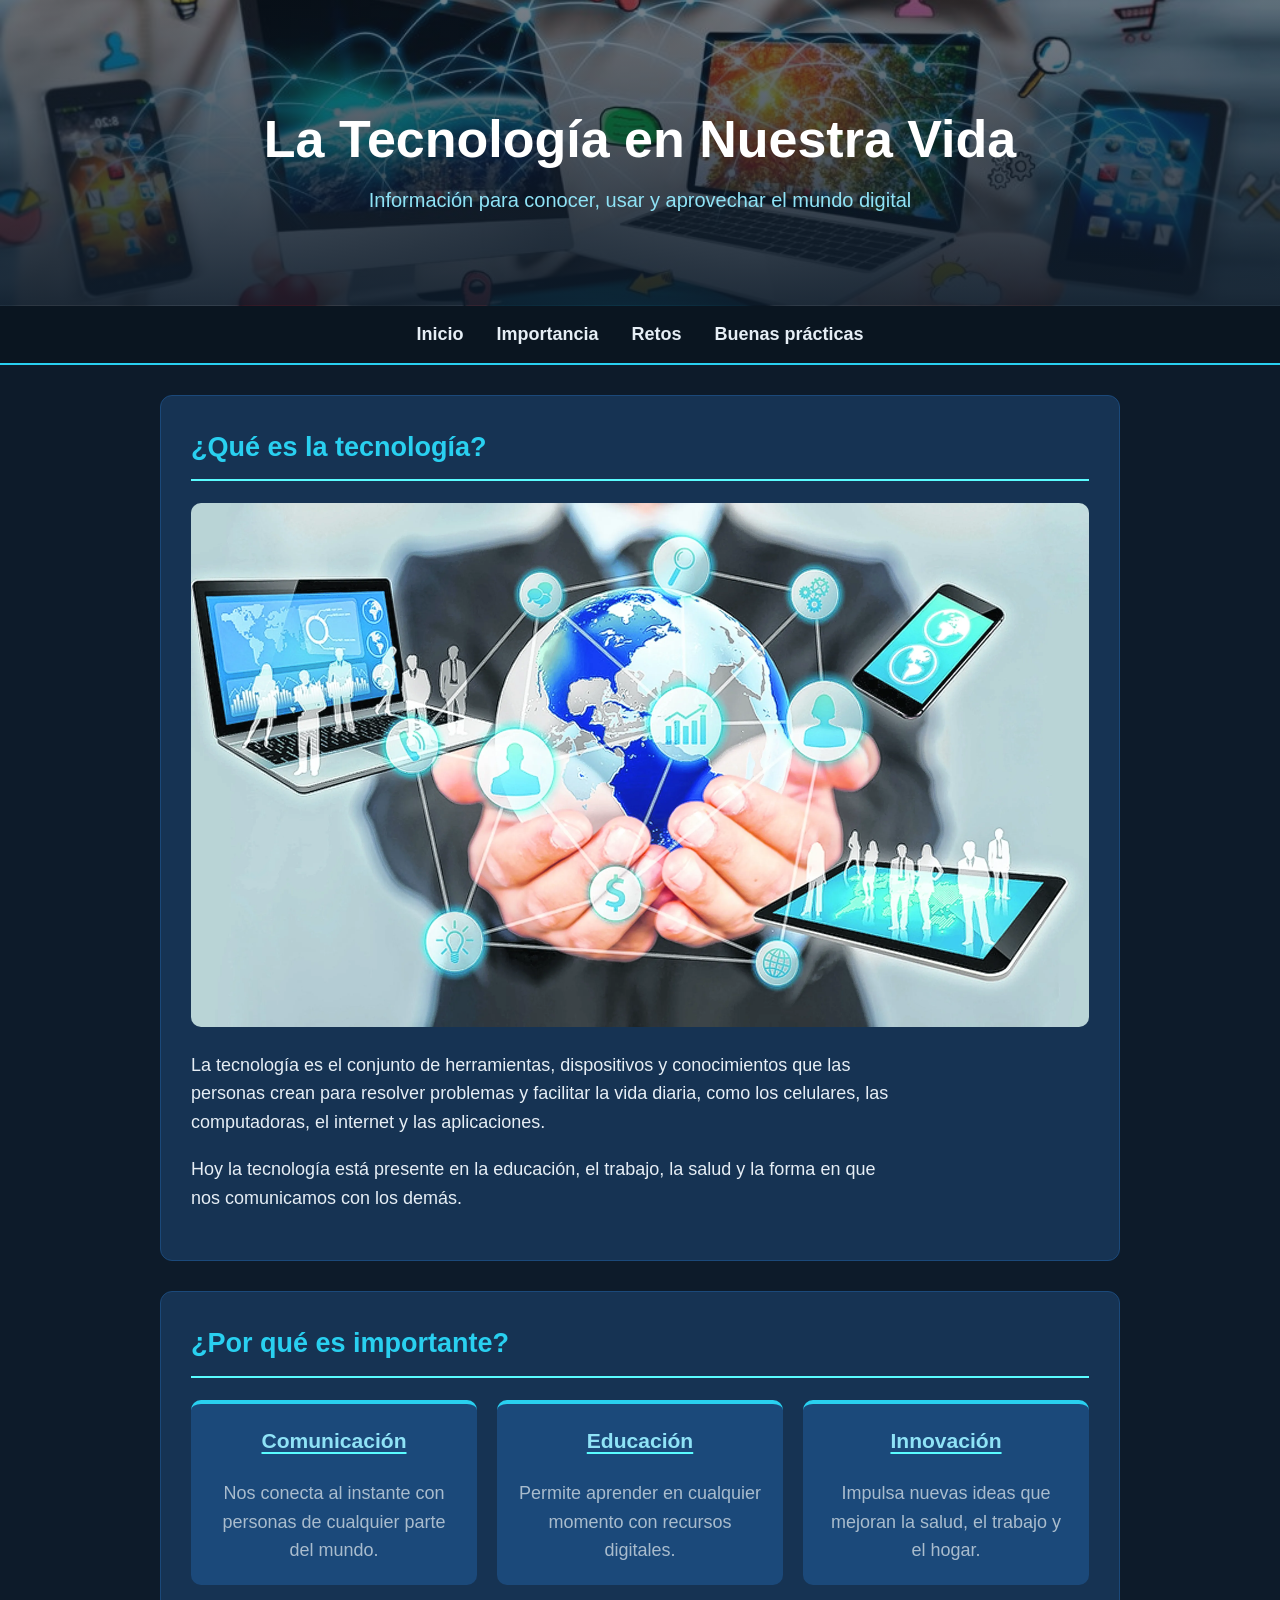
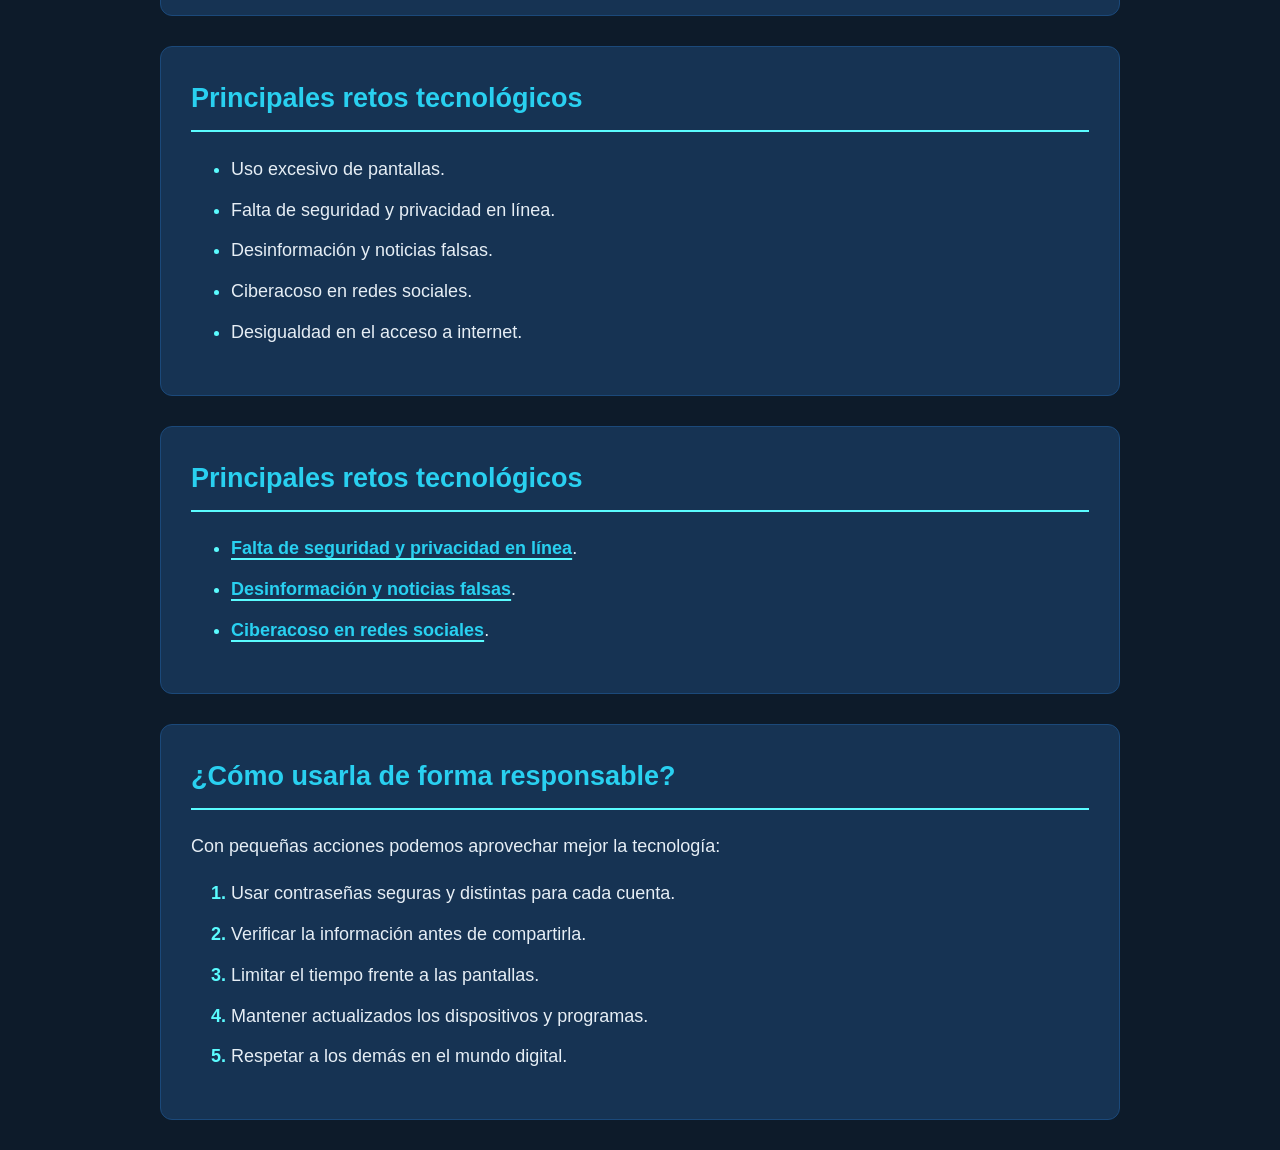
==== index.html @ 77f3172f "Rename Inicio.html to index.html" ====
<!DOCTYPE html>
<html lang="es">
<head>
    <meta charset="UTF-8">
    <meta name="viewport" content="width=device-width, initial-scale=1.0">
    <title>La Tecnología en Nuestra Vida</title>
    <link rel="stylesheet" href="cuerpo.css">
</head>
<body>

    <header>
        <div class="portada">
            <h1>La Tecnología en Nuestra Vida</h1>
            <p>Información para conocer, usar y aprovechar el mundo digital</p>
        </div>
    </header>

    <nav>
        <a href="#inicio">Inicio</a>
        <a href="#importancia">Importancia</a>
        <a href="#problemas">Retos</a>
        <a href="#soluciones">Buenas prácticas</a>
    </nav>

    <section id="inicio">
        <h2>¿Qué es la tecnología?</h2>
        <img src="imagenes/Imagen 2.jpg" alt="Una mano que sostiene un mundo digital con iconos de tecnología flotando alrededor" class="imagen-principal">
        <p>
            La tecnología es el conjunto de herramientas, dispositivos y conocimientos
            que las personas crean para resolver problemas y facilitar la vida diaria,
            como los celulares, las computadoras, el internet y las aplicaciones.
        </p>

        <p>
            Hoy la tecnología está presente en la educación, el trabajo, la salud
            y la forma en que nos comunicamos con los demás.
        </p>
    </section>

    <section id="importancia">
        <h2>¿Por qué es importante?</h2>

       <div class="tarjetas">

            <div class="tarjeta">
                <h3><a href="temas/comunicacion.html">Comunicación</a></h3>
                <p>
                    Nos conecta al instante con personas de cualquier parte del mundo.
                </p>
            </div>

            <div class="tarjeta">
                <h3><a href="temas/educacion.html">Educación</a></h3>
                <p>
                    Permite aprender en cualquier momento con recursos digitales.
                </p>
            </div>

            <div class="tarjeta">
                <h3><a href="temas/innovacion.html">Innovación</a></h3>
                <p>
                    Impulsa nuevas ideas que mejoran la salud, el trabajo y el hogar.
                </p>
            </div>

        </div>
    </section>

    <section id="problemas">
        <h2>Principales retos tecnológicos</h2>

        <ul>
            <li>Uso excesivo de pantallas.</li>
            <li>Falta de seguridad y privacidad en línea.</li>
            <li>Desinformación y noticias falsas.</li>
            <li>Ciberacoso en redes sociales.</li>
            <li>Desigualdad en el acceso a internet.</li>
        </ul>
    </section>
     <section id="problemas">
        <h2>Principales retos tecnológicos</h2>

        <ul>
            <li><a href="temas/seguridad.html">Falta de seguridad y privacidad en línea</a>.</li>
            <li><a href="temas/desinformacion.html">Desinformación y noticias falsas</a>.</li>
            <li><a href="temas/ciberacoso.html">Ciberacoso en redes sociales</a>.</li>
        </ul>
    </section>

    <section id="soluciones">
        <h2>¿Cómo usarla de forma responsable?</h2>

        <p>Con pequeñas acciones podemos aprovechar mejor la tecnología:</p>

        <ol>
            <li>Usar contraseñas seguras y distintas para cada cuenta.</li>
            <li>Verificar la información antes de compartirla.</li>
            <li>Limitar el tiempo frente a las pantallas.</li>
            <li>Mantener actualizados los dispositivos y programas.</li>
            <li>Respetar a los demás en el mundo digital.</li>
        </ol>
    </section>

</body>
</html>
---- cuerpo.css ----
/* Colores del tema */
:root {
    --fondo: #0d1b2a;
    --panel: #163353;
    --panel-claro: #1b497a;
    --cian: #29d0f0;
    --cian-suave: #8fe3f6;
    --coral: #5afcff;
    --texto: #e6eef5;
    --texto-suave: #a9bccd;
}

/* Estilo general */
body {
    margin: 0;
    font-family: "Source Sans 3", Arial, sans-serif;
    font-size: 18px;
    line-height: 1.6;
    background-color: var(--fondo);
    color: var(--texto);
}

h1, h2, h3 {
    font-family: "Sora", Arial, sans-serif;
}

/* imagen de fondo */
header {
    background-image:
        linear-gradient(180deg, rgba(13, 27, 42, 0.55) 0%, rgba(13, 27, 42, 0.92) 100%),
        url("imagenes/tecnologia.jpg");
    background-size: cover;
    background-position: center;
    text-align: center;
    padding: 110px 20px 90px;
}

.portada {
    max-width: 760px;
    margin: 0 auto;
}

header h1 {
    font-size: clamp(30px, 6vw, 52px);
    line-height: 1.15;
    margin: 0 0 14px;
    color: #fff;
}

header p {
    font-size: 20px;
    margin: 0;
    color: var(--cian-suave);
}

/* Menú */
nav {
    position: sticky;
    top: 0;
    z-index: 10;
    background-color: #0a1520;
    border-bottom: 2px solid var(--cian);
    text-align: center;
    padding: 14px;
}

nav a {
    color: var(--texto);
    text-decoration: none;
    margin: 0 14px;
    font-weight: 600;
}

nav a:hover,
nav a:focus-visible {
    color: var(--cian);
    outline: none;
}

/* Secciones */
section {
    background-color: var(--panel);
    width: 80%;
    max-width: 960px;
    margin: 30px auto;
    padding: 30px;
    border-radius: 12px;
    border: 1px solid var(--panel-claro);
    box-sizing: border-box;
}

section h2 {
    color: var(--cian);
    border-bottom: 2px solid var(--coral);
    padding-bottom: 10px;
    margin-top: 0;
}

section p {
    max-width: 70ch;
}

/* Imagen de la sección de inicio */
section img {
    display: block;
    width: 100%;
    height: auto;
    border-radius: 10px;
    margin: 20px 0 24px;
}

/* Tarjetas */
.tarjetas {
    display: flex;
    gap: 20px;
    justify-content: center;
    flex-wrap: wrap;
}

.tarjeta {
    background-color: var(--panel-claro);
    padding: 20px;
    flex: 1 1 200px;
    text-align: center;
    border-radius: 10px;
    border-top: 4px solid var(--cian);
}

.tarjeta h3 {
    color: var(--cian-suave);
    margin-top: 0;
}

.tarjeta p {
    margin: 0 auto;
    color: var(--texto-suave);
}

/* Listas */
li {
    margin: 12px 0;
}

li::marker {
    color: var(--coral);
    font-weight: 700;
}

/* Enlaces a las páginas de cada tema */
section a,
.tarjeta h3 a {
    color: var(--cian);
    text-decoration: underline;
    text-decoration-color: var(--coral);
    text-underline-offset: 4px;
    text-decoration-thickness: 2px;
    font-weight: 600;
}

section a:hover,
section a:focus-visible,
.tarjeta h3 a:hover {
    color: #fff;
    text-decoration-color: var(--cian);
}

.tarjeta h3 a {
    color: var(--cian-suave);
}

/* Páginas de cada tema */
.encabezado-tema {
    padding: 70px 20px 60px;
}

.nota {
    margin-top: 24px;
    padding: 14px 18px;
    background-color: var(--panel-claro);
    border-left: 4px solid var(--coral);
    border-radius: 6px;
    color: var(--texto-suave);
}

.volver {
    display: inline-block;
    margin-top: 10px;
}

/*  Funciona Para Pantallas pequeñas */
@media (max-width: 700px) {
    section {
        width: 92%;
        padding: 22px;
    }

    nav a {
        display: inline-block;
        margin: 4px 10px;
    }
}
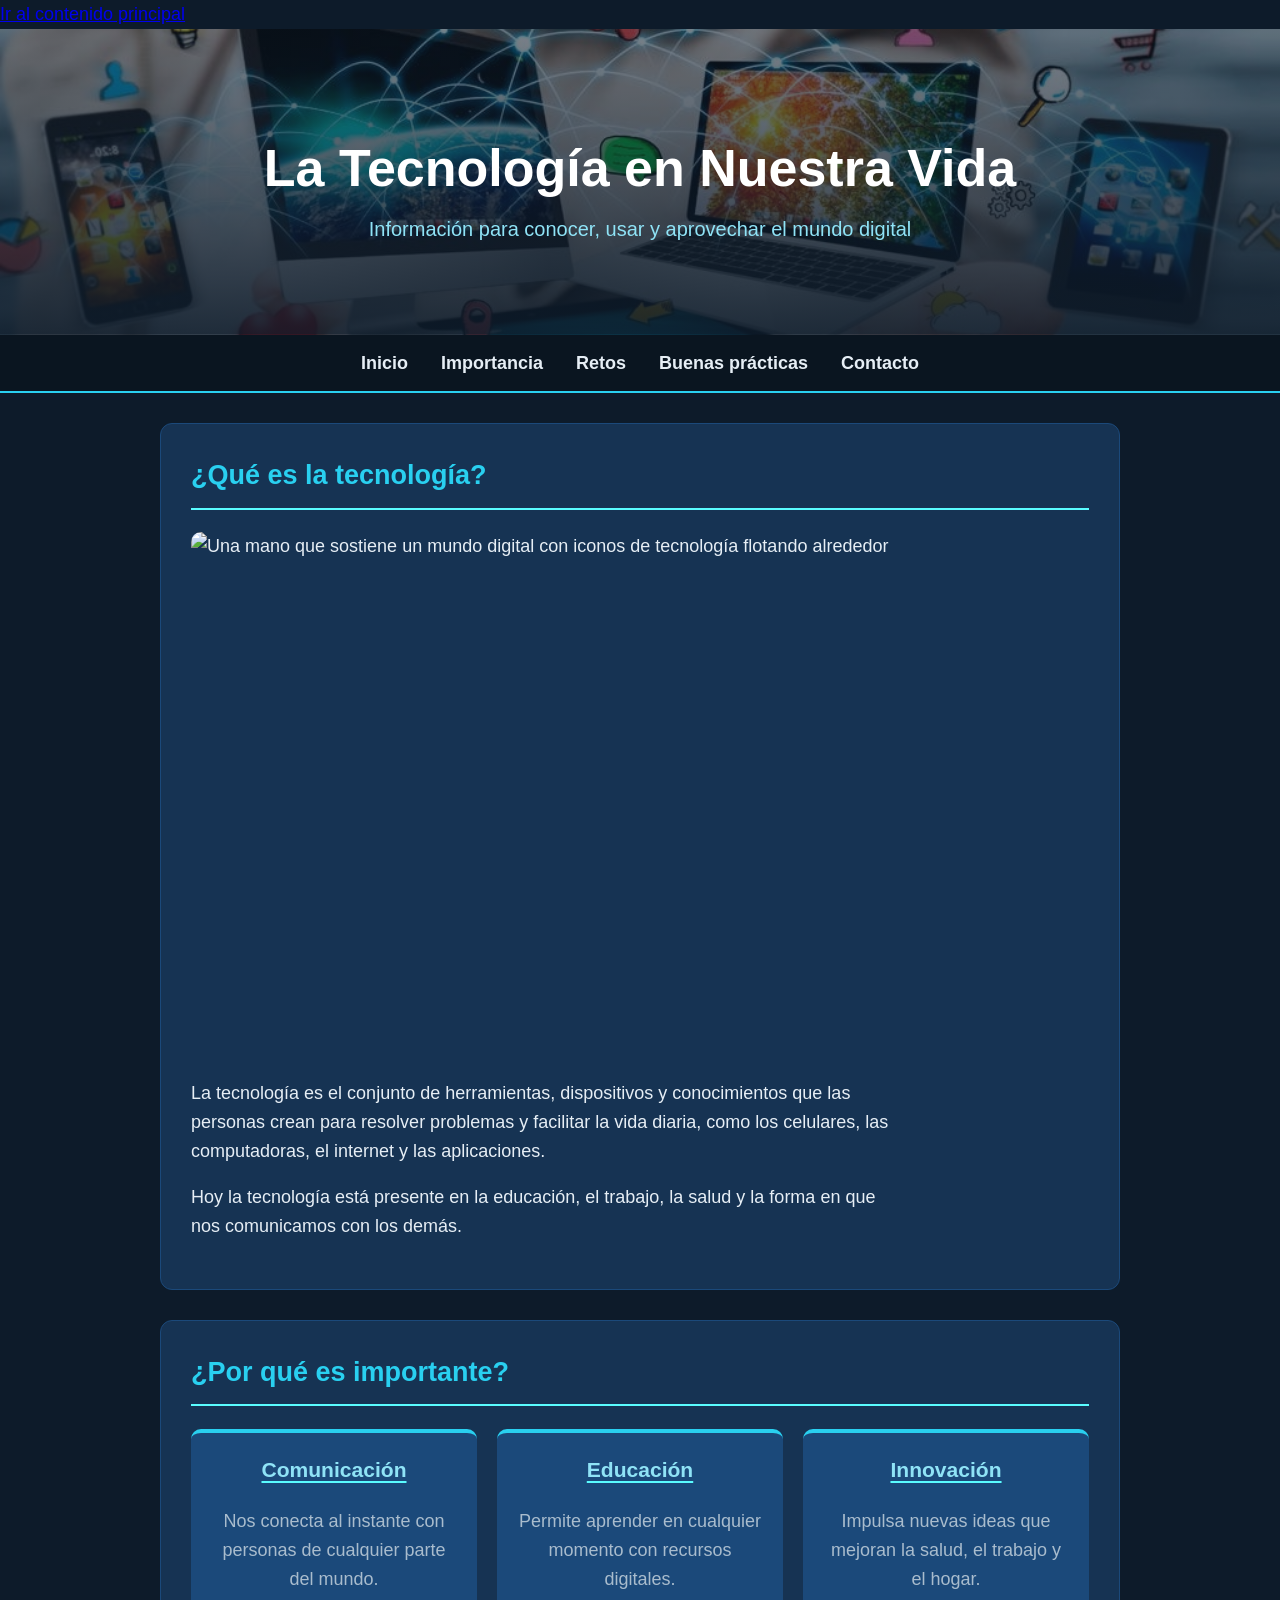
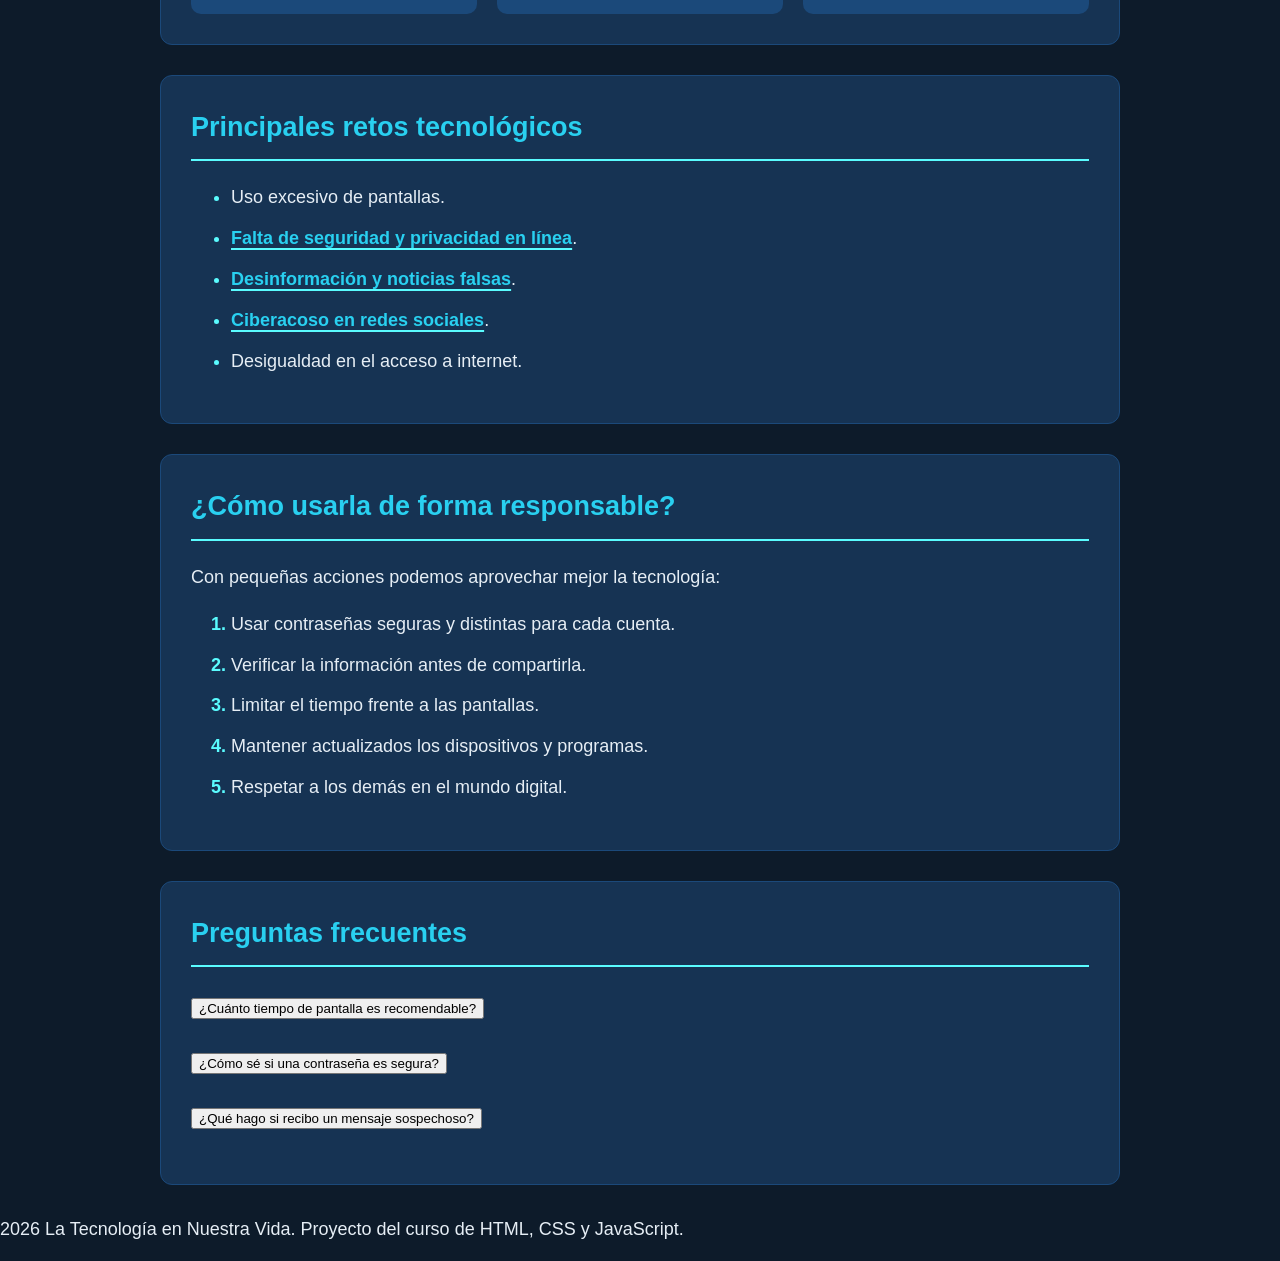
==== commit b808d65c: "Refactor index.html for accessibility improvements Updated HTML structure and content for better acc" ====
--- a/index.html
+++ b/index.html
@@ -1,36 +1,37 @@
 <!DOCTYPE html>
 <html lang="es">
 <head>
-    <meta charset="UTF-8">
-    <meta name="viewport" content="width=device-width, initial-scale=1.0">
+    <meta charset="utf-8">
+    <meta name="viewport" content="width=device-width, initial-scale=1">
     <title>La Tecnología en Nuestra Vida</title>
     <link rel="stylesheet" href="cuerpo.css">
+    <script src="js/app.js" defer></script>
 </head>
 <body>
-
+    <a class="salto" href="#contenido">Ir al contenido principal</a>
     <header>
         <div class="portada">
             <h1>La Tecnología en Nuestra Vida</h1>
             <p>Información para conocer, usar y aprovechar el mundo digital</p>
         </div>
     </header>
-
-    <nav>
-        <a href="#inicio">Inicio</a>
+    <nav aria-label="Principal">
+        <a href="#inicio" aria-current="page">Inicio</a>
         <a href="#importancia">Importancia</a>
         <a href="#problemas">Retos</a>
         <a href="#soluciones">Buenas prácticas</a>
+        <a href="contacto.html">Contacto</a>
     </nav>
 
+    <main id="contenido" tabindex="-1">
     <section id="inicio">
         <h2>¿Qué es la tecnología?</h2>
-        <img src="imagenes/Imagen 2.jpg" alt="Una mano que sostiene un mundo digital con iconos de tecnología flotando alrededor" class="imagen-principal">
+        <img src="imagenes/imagen-2.jpg" width="1600" height="932" alt="Una mano que sostiene un mundo digital con iconos de tecnología flotando alrededor">
         <p>
             La tecnología es el conjunto de herramientas, dispositivos y conocimientos
             que las personas crean para resolver problemas y facilitar la vida diaria,
             como los celulares, las computadoras, el internet y las aplicaciones.
         </p>
-
         <p>
             Hoy la tecnología está presente en la educación, el trabajo, la salud
             y la forma en que nos comunicamos con los demás.
@@ -39,59 +40,36 @@
 
     <section id="importancia">
         <h2>¿Por qué es importante?</h2>
-
-       <div class="tarjetas">
-
-            <div class="tarjeta">
+        <div class="tarjetas">
+            <article class="tarjeta">
                 <h3><a href="temas/comunicacion.html">Comunicación</a></h3>
-                <p>
-                    Nos conecta al instante con personas de cualquier parte del mundo.
-                </p>
-            </div>
-
-            <div class="tarjeta">
+                <p>Nos conecta al instante con personas de cualquier parte del mundo.</p>
+            </article>
+            <article class="tarjeta">
                 <h3><a href="temas/educacion.html">Educación</a></h3>
-                <p>
-                    Permite aprender en cualquier momento con recursos digitales.
-                </p>
-            </div>
-
-            <div class="tarjeta">
+                <p>Permite aprender en cualquier momento con recursos digitales.</p>
+            </article>
+            <article class="tarjeta">
                 <h3><a href="temas/innovacion.html">Innovación</a></h3>
-                <p>
-                    Impulsa nuevas ideas que mejoran la salud, el trabajo y el hogar.
-                </p>
-            </div>
-
+                <p>Impulsa nuevas ideas que mejoran la salud, el trabajo y el hogar.</p>
+            </article>
         </div>
     </section>
 
     <section id="problemas">
         <h2>Principales retos tecnológicos</h2>
-
         <ul>
             <li>Uso excesivo de pantallas.</li>
-            <li>Falta de seguridad y privacidad en línea.</li>
-            <li>Desinformación y noticias falsas.</li>
-            <li>Ciberacoso en redes sociales.</li>
-            <li>Desigualdad en el acceso a internet.</li>
-        </ul>
-    </section>
-     <section id="problemas">
-        <h2>Principales retos tecnológicos</h2>
-
-        <ul>
             <li><a href="temas/seguridad.html">Falta de seguridad y privacidad en línea</a>.</li>
             <li><a href="temas/desinformacion.html">Desinformación y noticias falsas</a>.</li>
             <li><a href="temas/ciberacoso.html">Ciberacoso en redes sociales</a>.</li>
+            <li>Desigualdad en el acceso a internet.</li>
         </ul>
     </section>
 
     <section id="soluciones">
         <h2>¿Cómo usarla de forma responsable?</h2>
-
         <p>Con pequeñas acciones podemos aprovechar mejor la tecnología:</p>
-
         <ol>
             <li>Usar contraseñas seguras y distintas para cada cuenta.</li>
             <li>Verificar la información antes de compartirla.</li>
@@ -101,5 +79,28 @@
         </ol>
     </section>
 
+    <section id="preguntas">
+        <h2>Preguntas frecuentes</h2>
+        <div class="acordeon">
+            <h3>¿Cuánto tiempo de pantalla es recomendable?</h3>
+            <div class="panel" id="faq-1">
+                <p>No existe una cifra única para todas las personas. Lo importante es hacer pausas, dormir bien y equilibrar el tiempo en línea con actividades fuera de las pantallas.</p>
+            </div>
+            <h3>¿Cómo sé si una contraseña es segura?</h3>
+            <div class="panel" id="faq-2">
+                <p>Una contraseña segura es larga (por ejemplo, una frase de varias palabras), no usa datos personales y no se repite en otras cuentas.</p>
+            </div>
+            <h3>¿Qué hago si recibo un mensaje sospechoso?</h3>
+            <div class="panel" id="faq-3">
+                <p>No abras enlaces ni descargues archivos. Verifica con la empresa por un canal oficial y elimina o reporta el mensaje.</p>
+            </div>
+        </div>
+    </section>
+    </main>
+
+    <footer>
+        <p>2026 La Tecnología en Nuestra Vida. Proyecto del curso de HTML, CSS y JavaScript.</p>
+    </footer>
 </body>
 </html>
+
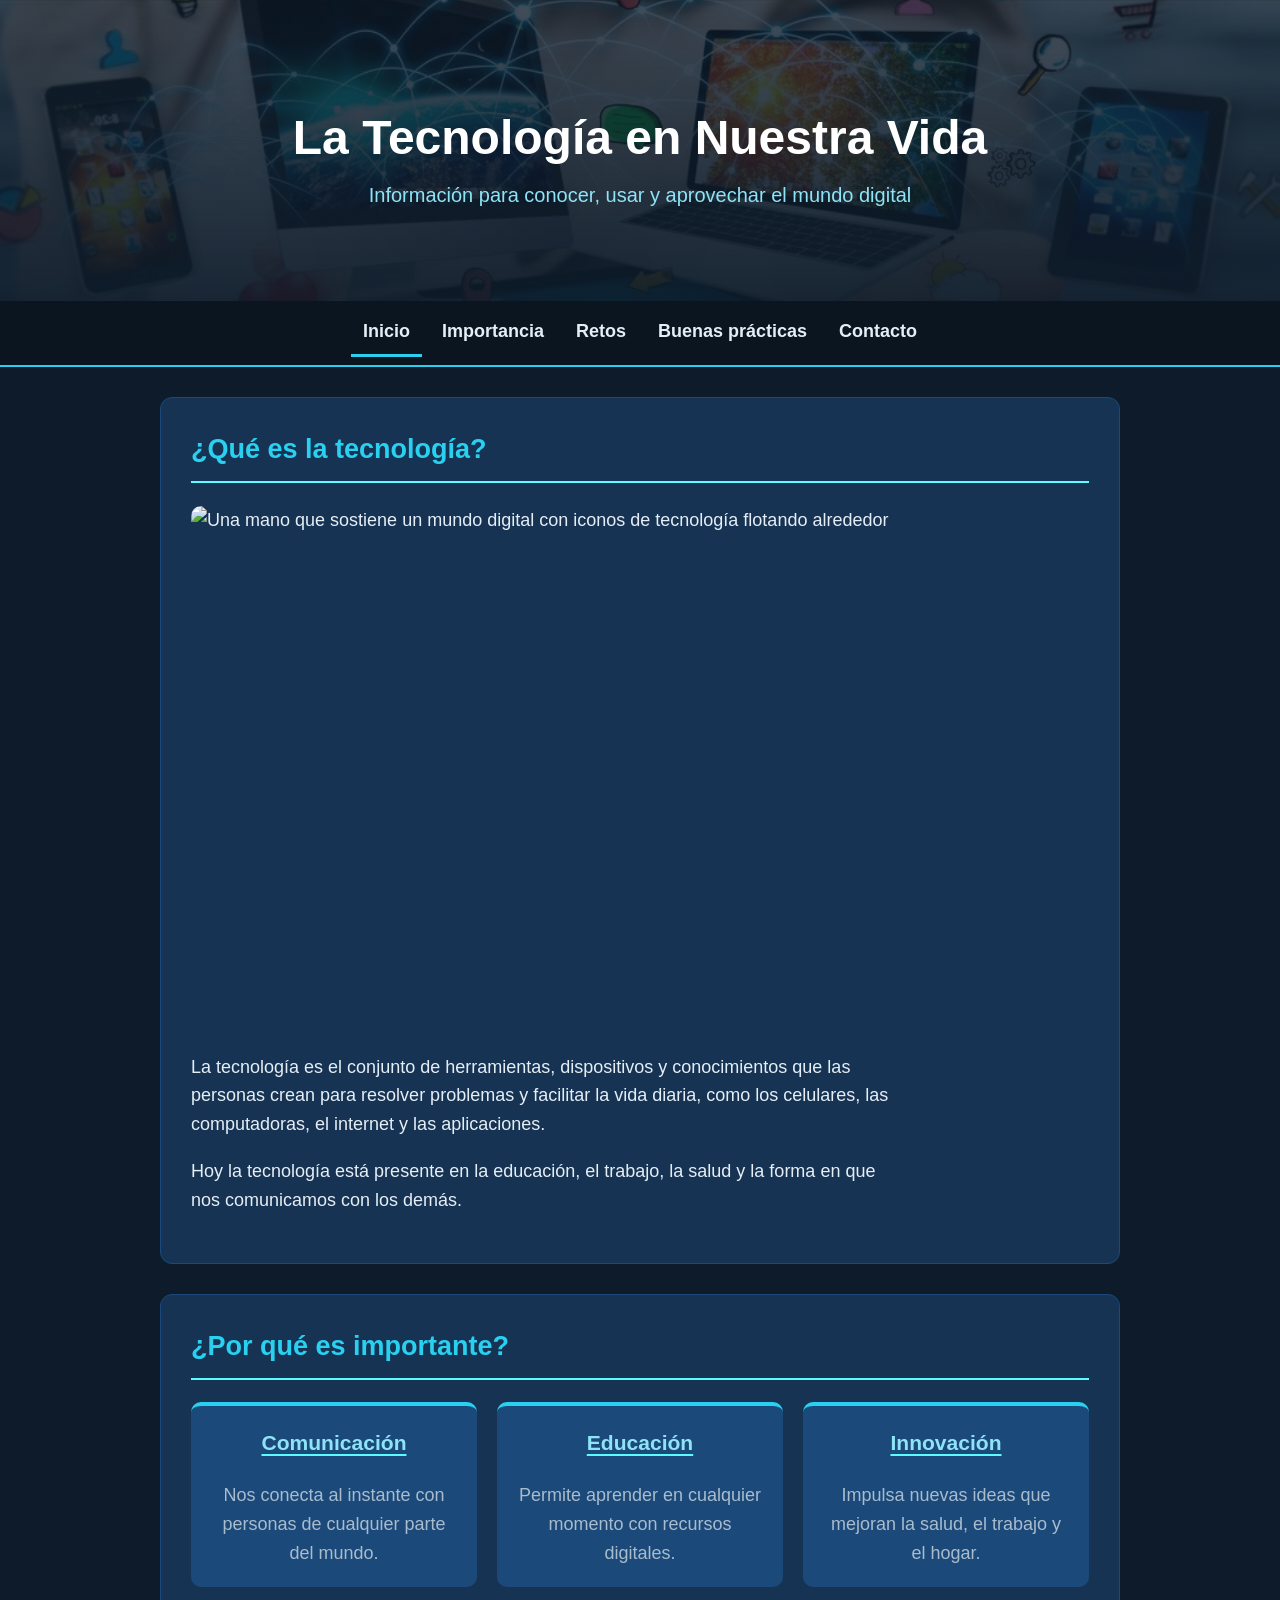
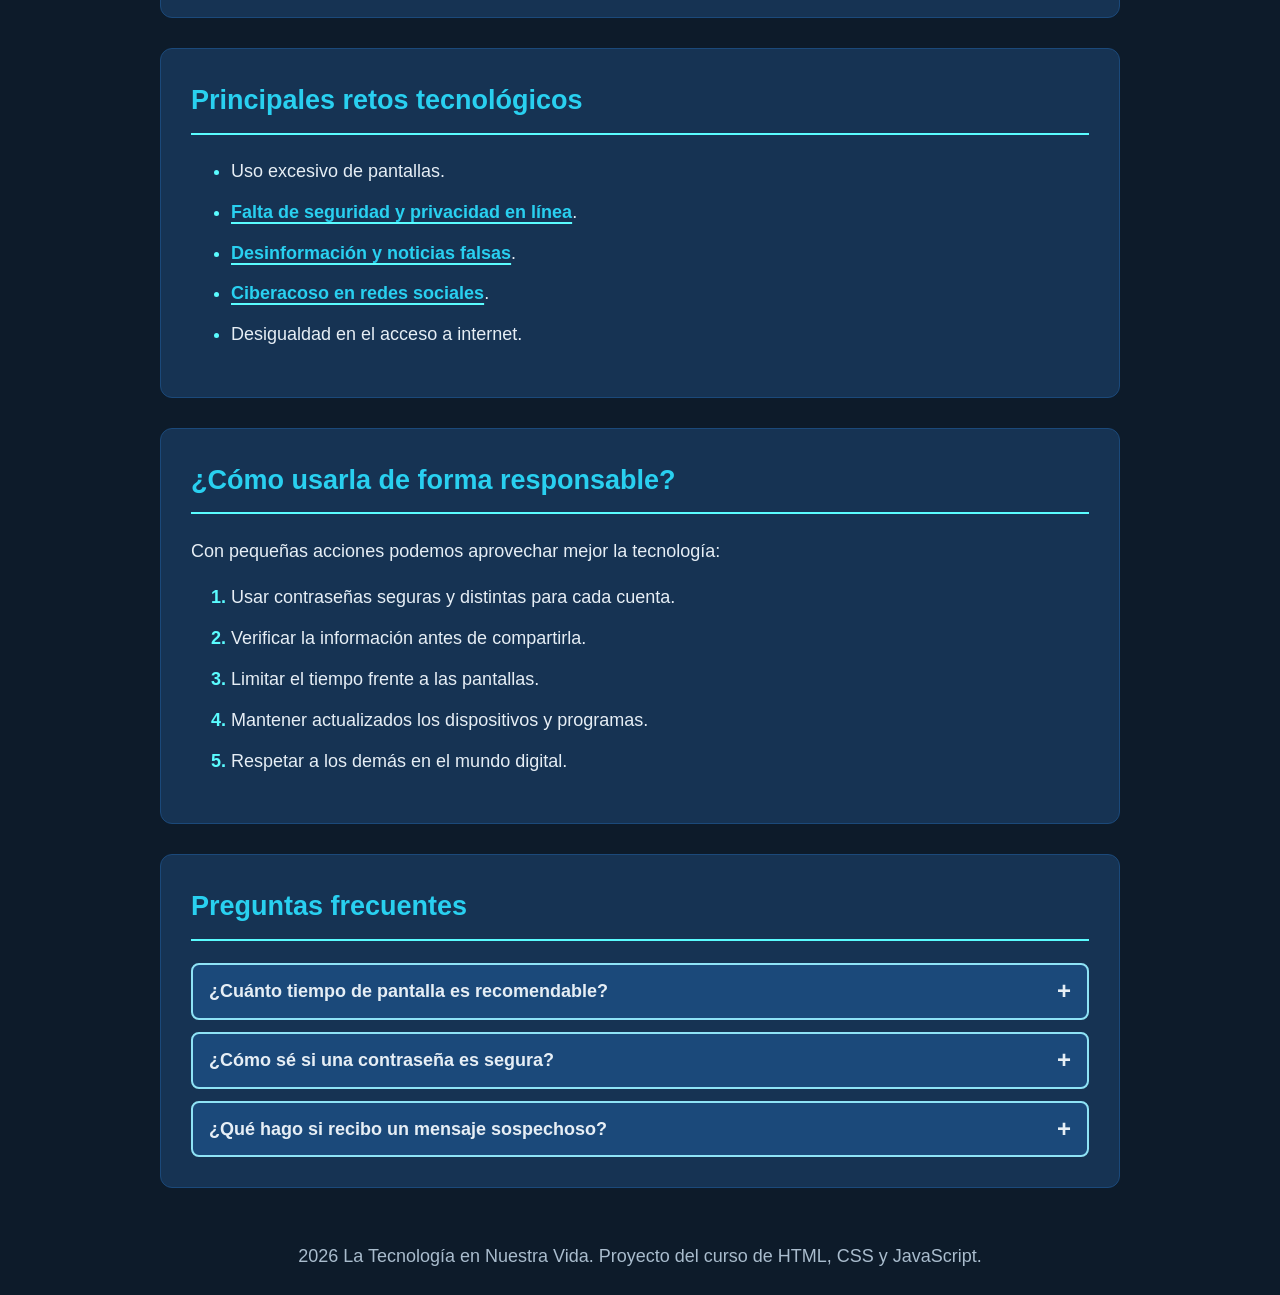
==== commit 640556bc: "Fix HTML closing tag formatting" ====
--- a/index.html
+++ b/index.html
@@ -103,4 +103,3 @@
     </footer>
 </body>
 </html>
-
--- a/cuerpo.css
+++ b/cuerpo.css
@@ -1,20 +1,31 @@
-/* Colores del tema */
+/* colores */
 :root {
     --fondo: #0d1b2a;
     --panel: #163353;
     --panel-claro: #1b497a;
     --cian: #29d0f0;
     --cian-suave: #8fe3f6;
-    --coral: #5afcff;
+    --acento: #5afcff;
     --texto: #e6eef5;
     --texto-suave: #a9bccd;
-}
-
-/* Estilo general */
+    --foco: #ffd54f;
+    --error: #ffb4ab;
+}
+
+html {
+    font-size: 100%;
+    scroll-padding-top: 5rem; /* para que el menú no tape lo que se enfoca */
+}
+
+[hidden] {
+    display: none !important;
+}
+
+/* general */
 body {
     margin: 0;
     font-family: "Source Sans 3", Arial, sans-serif;
-    font-size: 18px;
+    font-size: 1.125rem;
     line-height: 1.6;
     background-color: var(--fondo);
     color: var(--texto);
@@ -22,77 +33,113 @@
 
 h1, h2, h3 {
     font-family: "Sora", Arial, sans-serif;
-}
-
-/* imagen de fondo */
+    overflow-wrap: break-word;
+}
+
+/* borde cuando se navega con teclado */
+:focus-visible {
+    outline: 3px solid var(--foco);
+    outline-offset: 3px;
+}
+
+main:focus {
+    outline: none;
+}
+
+/* enlace para saltar al contenido */
+.salto {
+    position: absolute;
+    top: 0;
+    left: 0;
+    z-index: 20;
+    padding: 0.75rem 1rem;
+    background-color: #fff;
+    color: #000;
+    font-weight: 700;
+    transform: translateY(-200%);
+}
+
+.salto:focus {
+    transform: translateY(0);
+}
+
+/* encabezado con imagen de fondo */
 header {
     background-image:
-        linear-gradient(180deg, rgba(13, 27, 42, 0.55) 0%, rgba(13, 27, 42, 0.92) 100%),
+        linear-gradient(180deg, rgba(13, 27, 42, 0.78) 0%, rgba(13, 27, 42, 0.95) 100%),
         url("imagenes/tecnologia.jpg");
     background-size: cover;
     background-position: center;
     text-align: center;
-    padding: 110px 20px 90px;
+    padding: 6.875rem 1.25rem 5.625rem;
 }
 
 .portada {
-    max-width: 760px;
+    max-width: 47.5rem;
     margin: 0 auto;
 }
 
 header h1 {
-    font-size: clamp(30px, 6vw, 52px);
+    font-size: 2rem;
     line-height: 1.15;
-    margin: 0 0 14px;
+    margin: 0 0 0.875rem;
     color: #fff;
 }
 
 header p {
-    font-size: 20px;
+    font-size: 1.25rem;
     margin: 0;
     color: var(--cian-suave);
 }
 
-/* Menú */
+/* menú */
 nav {
     position: sticky;
     top: 0;
     z-index: 10;
+    display: flex;
+    flex-wrap: wrap;
+    justify-content: center;
+    gap: 0.25rem 0.5rem;
     background-color: #0a1520;
     border-bottom: 2px solid var(--cian);
-    text-align: center;
-    padding: 14px;
+    padding: 0.5rem;
 }
 
 nav a {
+    display: inline-block;
+    min-width: 1.5rem;
+    min-height: 1.5rem;
+    padding: 0.5rem 0.75rem;
     color: var(--texto);
     text-decoration: none;
-    margin: 0 14px;
-    font-weight: 600;
-}
-
-nav a:hover,
-nav a:focus-visible {
+    font-weight: 600;
+}
+
+nav a:hover {
     color: var(--cian);
-    outline: none;
-}
-
-/* Secciones */
+}
+
+nav a[aria-current="page"] {
+    border-bottom: 3px solid var(--cian);
+}
+
+/* secciones */
 section {
     background-color: var(--panel);
     width: 80%;
-    max-width: 960px;
-    margin: 30px auto;
-    padding: 30px;
-    border-radius: 12px;
+    max-width: 60rem;
+    margin: 1.875rem auto;
+    padding: 1.875rem;
+    border-radius: 0.75rem;
     border: 1px solid var(--panel-claro);
     box-sizing: border-box;
 }
 
 section h2 {
     color: var(--cian);
-    border-bottom: 2px solid var(--coral);
-    padding-bottom: 10px;
+    border-bottom: 2px solid var(--acento);
+    padding-bottom: 0.625rem;
     margin-top: 0;
 }
 
@@ -100,29 +147,29 @@
     max-width: 70ch;
 }
 
-/* Imagen de la sección de inicio */
+/* imagen del inicio */
 section img {
     display: block;
     width: 100%;
     height: auto;
-    border-radius: 10px;
-    margin: 20px 0 24px;
-}
-
-/* Tarjetas */
+    border-radius: 0.625rem;
+    margin: 1.25rem 0 1.5rem;
+}
+
+/* tarjetas */
 .tarjetas {
     display: flex;
-    gap: 20px;
+    gap: 1.25rem;
     justify-content: center;
     flex-wrap: wrap;
 }
 
 .tarjeta {
     background-color: var(--panel-claro);
-    padding: 20px;
-    flex: 1 1 200px;
+    padding: 1.25rem;
+    flex: 1 1 12.5rem;
     text-align: center;
-    border-radius: 10px;
+    border-radius: 0.625rem;
     border-top: 4px solid var(--cian);
 }
 
@@ -136,29 +183,28 @@
     color: var(--texto-suave);
 }
 
-/* Listas */
+/* listas */
 li {
-    margin: 12px 0;
+    margin: 0.75rem 0;
 }
 
 li::marker {
-    color: var(--coral);
+    color: var(--acento);
     font-weight: 700;
 }
 
-/* Enlaces a las páginas de cada tema */
+/* enlaces */
 section a,
 .tarjeta h3 a {
     color: var(--cian);
     text-decoration: underline;
-    text-decoration-color: var(--coral);
+    text-decoration-color: var(--acento);
     text-underline-offset: 4px;
     text-decoration-thickness: 2px;
     font-weight: 600;
 }
 
 section a:hover,
-section a:focus-visible,
 .tarjeta h3 a:hover {
     color: #fff;
     text-decoration-color: var(--cian);
@@ -168,34 +214,160 @@
     color: var(--cian-suave);
 }
 
-/* Páginas de cada tema */
+/* páginas de los temas */
 .encabezado-tema {
-    padding: 70px 20px 60px;
-}
-
-.nota {
-    margin-top: 24px;
-    padding: 14px 18px;
-    background-color: var(--panel-claro);
-    border-left: 4px solid var(--coral);
-    border-radius: 6px;
-    color: var(--texto-suave);
+    padding: 4.375rem 1.25rem 3.75rem;
 }
 
 .volver {
     display: inline-block;
-    margin-top: 10px;
-}
-
-/*  Funciona Para Pantallas pequeñas */
-@media (max-width: 700px) {
+    margin-top: 0.625rem;
+    padding: 0.25rem 0;
+}
+
+/* preguntas frecuentes */
+.acordeon h3 {
+    margin: 0.75rem 0 0;
+    font-size: 1.125rem;
+}
+
+.acordeon button {
+    display: flex;
+    justify-content: space-between;
+    align-items: center;
+    gap: 1rem;
+    width: 100%;
+    min-height: 2.75rem;
+    padding: 0.75rem 1rem;
+    font: inherit;
+    font-weight: 600;
+    text-align: left;
+    color: var(--texto);
+    background-color: var(--panel-claro);
+    border: 2px solid var(--cian-suave);
+    border-radius: 0.5rem;
+    cursor: pointer;
+}
+
+.acordeon .icono {
+    font-size: 1.5rem;
+    line-height: 1;
+}
+
+.acordeon .icono::before {
+    content: "+";
+}
+
+.acordeon button[aria-expanded="true"] .icono::before {
+    content: "−";
+}
+
+.acordeon .panel {
+    padding: 0.25rem 1rem;
+    border: 2px solid var(--panel-claro);
+    border-top: 0;
+    border-radius: 0 0 0.5rem 0.5rem;
+}
+
+/* formulario */
+.campo {
+    margin-bottom: 1.25rem;
+}
+
+label {
+    display: block;
+    margin-bottom: 0.375rem;
+    font-weight: 600;
+}
+
+input,
+select,
+textarea {
+    box-sizing: border-box;
+    width: 100%;
+    max-width: 36rem;
+    min-height: 2.75rem;
+    padding: 0.625rem 0.75rem;
+    font: inherit;
+    color: var(--texto);
+    background-color: var(--fondo);
+    border: 2px solid var(--cian-suave);
+    border-radius: 0.375rem;
+}
+
+[aria-invalid="true"] {
+    border-color: var(--error);
+    border-style: dashed;
+}
+
+.error {
+    margin: 0.375rem 0 0;
+    color: var(--error);
+    font-weight: 600;
+}
+
+.error:empty {
+    display: none;
+}
+
+.resumen,
+.exito {
+    padding: 0.875rem 1.125rem;
+    margin: 1.25rem 0;
+    background-color: var(--panel-claro);
+    border-left: 4px solid var(--acento);
+    border-radius: 0.375rem;
+}
+
+.resumen {
+    border-left-color: var(--error);
+}
+
+.resumen ul {
+    margin: 0.5rem 0 0;
+}
+
+button[type="submit"] {
+    min-height: 2.75rem;
+    padding: 0.625rem 1.5rem;
+    font: inherit;
+    font-weight: 700;
+    color: var(--fondo);
+    background-color: var(--cian);
+    border: 2px solid var(--cian);
+    border-radius: 0.375rem;
+    cursor: pointer;
+}
+
+button[type="submit"]:hover {
+    background-color: var(--cian-suave);
+}
+
+/* pie de página */
+footer {
+    padding: 1.5rem 1rem;
+    text-align: center;
+    color: var(--texto-suave);
+}
+
+footer p {
+    margin: 0;
+}
+
+/* celulares y pantallas pequeñas */
+@media (max-width: 43.75em) {
     section {
         width: 92%;
-        padding: 22px;
+        padding: 1.375rem;
     }
 
-    nav a {
-        display: inline-block;
-        margin: 4px 10px;
+    header {
+        padding: 4rem 1rem 3rem;
     }
 }
+
+@media (min-width: 43.75em) {
+    header h1 {
+        font-size: 3rem;
+    }
+}
